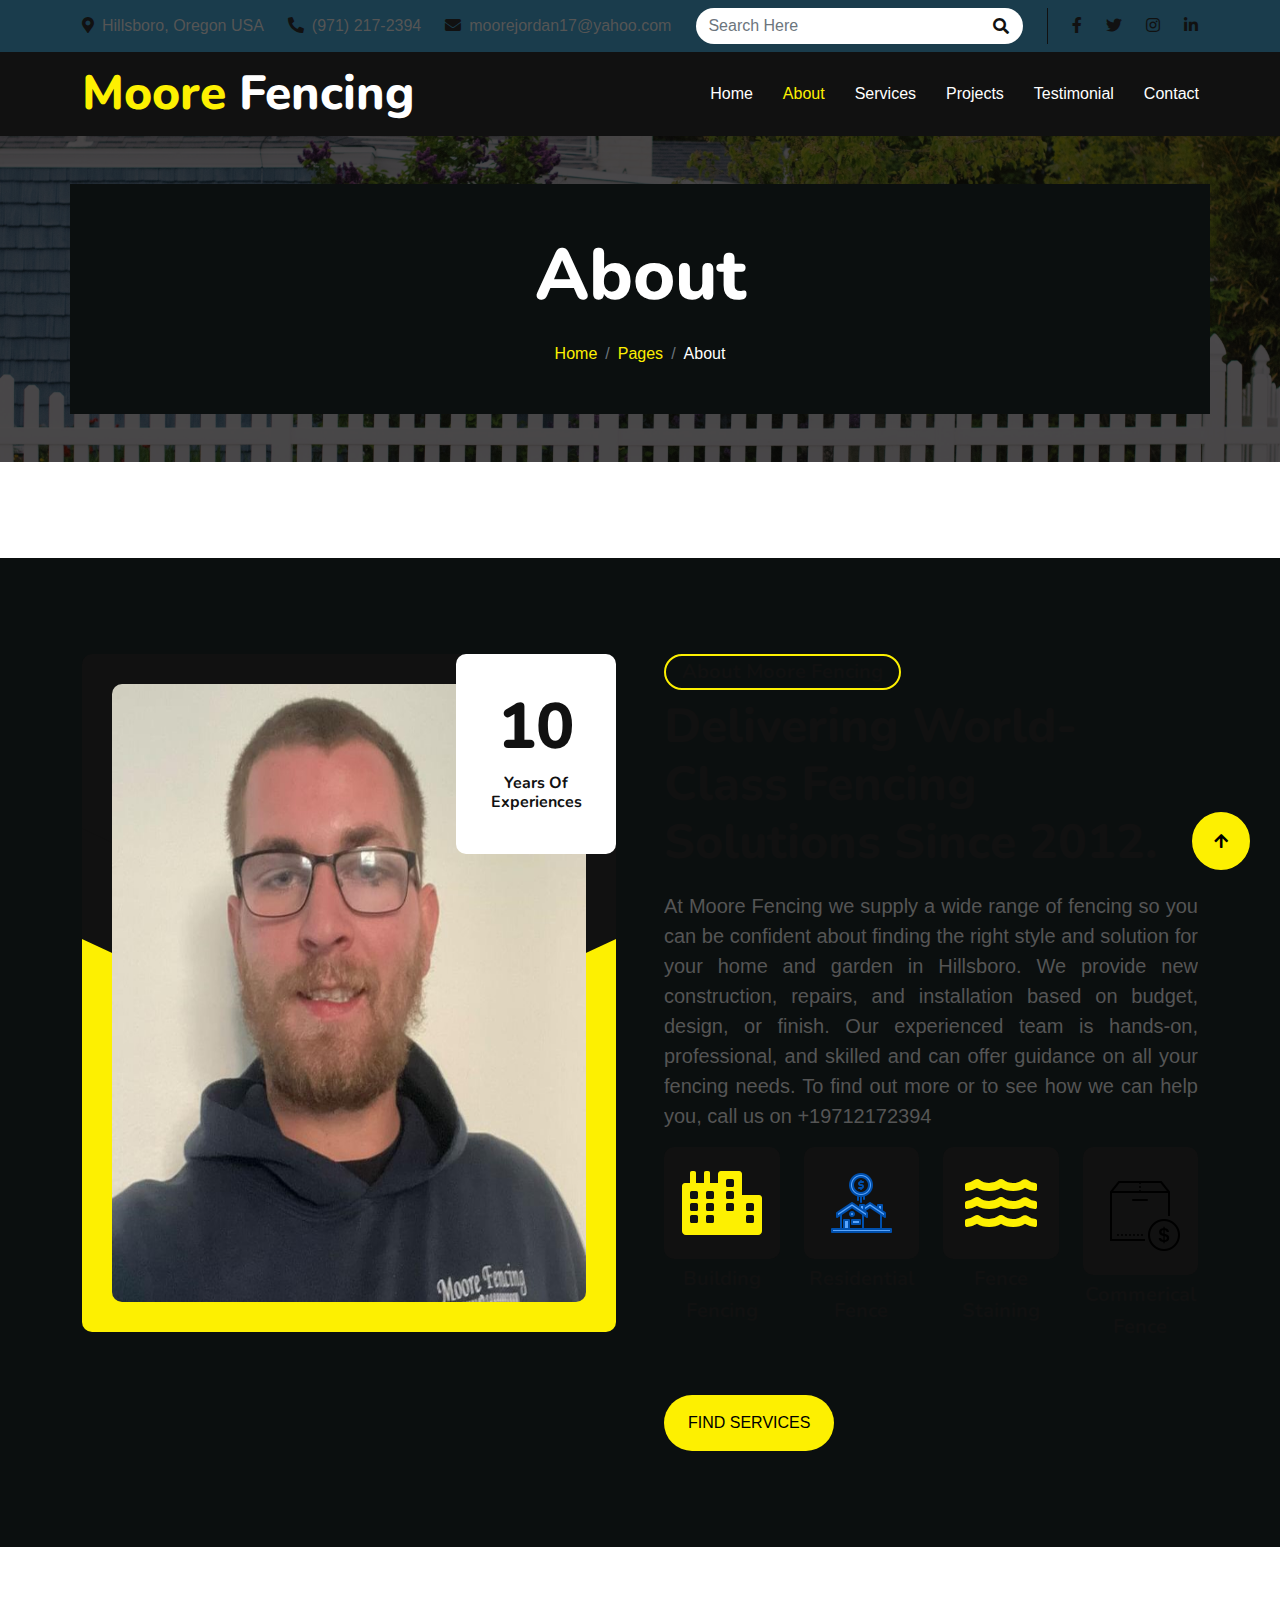
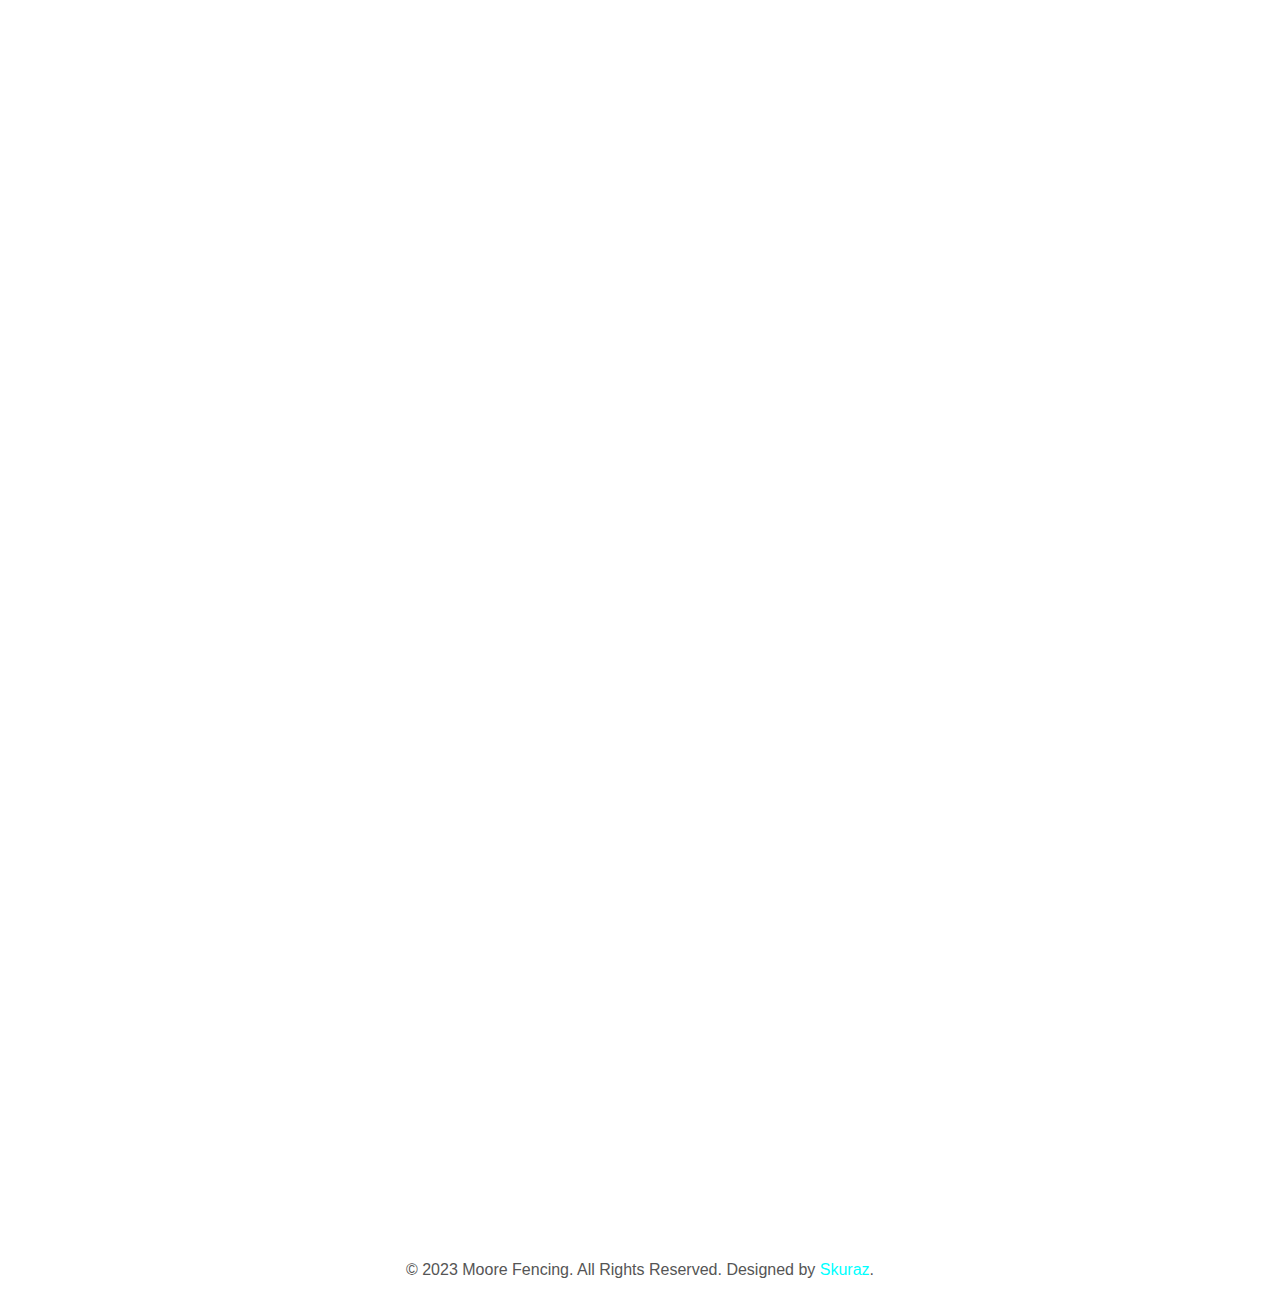
==== about.html @ 4a86ac5e "ok" ====
<!DOCTYPE html>
<html lang="en">

    <head>
        <meta charset="utf-8">
        <title>Moore Fencing</title>
        <meta content="width=device-width, initial-scale=1.0" name="viewport">
        <meta content="" name="keywords">
        <meta content="" name="description">

        <!-- Google Web Fonts -->
        <link rel="preconnect" href="https://fonts.googleapis.com">
        <link rel="preconnect" href="https://fonts.gstatic.com" crossorigin>
        <link href="https://fonts.googleapis.com/css2?family=Nunito:wght@600;700;800&display=swap" rel="stylesheet"> 
        <link href="https://fonts.googleapis.com/css2?family=Open+Sans:wght@400;500&display=swap" rel="stylesheet">

        <!-- Icon Font Stylesheet -->
        <link href="https://cdnjs.cloudflare.com/ajax/libs/font-awesome/5.10.0/css/all.min.css" rel="stylesheet">
        <link href="https://cdn.jsdelivr.net/npm/bootstrap-icons@1.4.1/font/bootstrap-icons.css" rel="stylesheet">

        <!-- Libraries Stylesheet -->
        <link href="lib/animate/animate.min.css" rel="stylesheet">
        <link href="lib/owlcarousel/assets/owl.carousel.min.css" rel="stylesheet">

        <!-- Customized Bootstrap Stylesheet -->
        <link href="css/bootstrap.min.css" rel="stylesheet">

        <!-- Template Stylesheet -->
        <link href="css/style.css" rel="stylesheet">
        <link rel="stylesheet" href="css/contact.css">
        <link rel="icon" type="image/png" href="img/favicon.ico">
        <!-- <link rel="stylesheet" href="css/contact.css"> -->

    </head>

    <body>
        <!-- Spinner Start -->
        <div id="spinner" class="show w-100 vh-100 bg-white position-fixed translate-middle top-50 start-50 d-flex align-items-center justify-content-center">
            <div class="spinner-grow text-primary" role="status"></div>
        </div>
        <!-- Spinner End -->

        <!-- Topbar Start -->
        <div class="container-fluid topbar-top bg-primary">
            <div class="container">
                <div class="d-flex justify-content-between topbar py-2">
                    <div class="d-flex align-items-center flex-shrink-0 topbar-info">
                        <a href="#" class="me-4 text-secondary"><i class="fas fa-map-marker-alt me-2 text-dark"></i>Hillsboro, Oregon USA</a>
                        <a href="#" class="me-4 text-secondary"><i class="fas fa-phone-alt me-2 text-dark"></i>(971) 217-2394</a>
                        <a href="#" class="text-secondary"><i class="fas fa-envelope me-2 text-dark"></i>moorejordan17@yahoo.com</a>
                    </div>
                    <div class="text-end pe-4 me-4 border-end border-dark search-btn">
                        <div class="search-form">
                            <form method="post" action="index.html">
                                <div class="form-group">
                                    <div class="d-flex">
                                        <input type="search" class="form-control border-0 rounded-pill" name="search-input" value="" placeholder="Search Here" required=""/>
                                        <button type="submit" value="Search Now!" class="btn"><i class="fa fa-search text-dark"></i></button>
                                    </div>
                                </div>
                            </form>
                        </div>
                    </div>
                    <div class="d-flex align-items-center justify-content-center topbar-icon">
                        <a href="#" class="me-4"><i class="fab fa-facebook-f text-dark"></i></a>
                        <a href="#" class="me-4"><i class="fab fa-twitter text-dark"></i></a>
                        <a href="#" class="me-4"><i class="fab fa-instagram text-dark"></i></a>
                        <a href="#" class=""><i class="fab fa-linkedin-in text-dark"></i></a>
                    </div>
                </div>
            </div>
        </div>
        <!-- Topbar End -->


        <!-- Navbar Start -->
        <div class="container-fluid bg-dark">
            <div class="container">
                <nav class="navbar navbar-dark navbar-expand-lg py-lg-0">
                    <a href="index.html" class="navbar-brand">
                        <h1 class="text-primary mb-0 display-5">Moore<span class="text-white"> Fencing</span></h1>
                    </a>
                    <button class="navbar-toggler bg-primary" type="button" data-bs-toggle="collapse" data-bs-target="#navbarCollapse">
                        <span class="fa fa-bars text-dark"></span>
                    </button>
                    <div class="collapse navbar-collapse me-n3" id="navbarCollapse">
                        <div class="navbar-nav ms-auto">
                            <a href="index.html" class="nav-item nav-link ">Home</a>
                            <a href="about.html" class="nav-item nav-link active">About</a>
                            <a href="service.html" class="nav-item nav-link">Services</a>
                            <a href="project.html" class="nav-item nav-link">Projects</a>
                            <a href="testimonial.html" class="nav-item nav-link">Testimonial</a>

                            <!-- <div class="nav-item dropdown">
                                <a href="#" class="nav-link dropdown-toggle" data-bs-toggle="dropdown">Pages</a>
                                <div class="dropdown-menu m-0 bg-primary">
                                    <a href="price.html" class="dropdown-item">Pricing Plan</a>
                                    <a href="blog.html" class="dropdown-item">Blog Post</a>
                                    <a href="team.html" class="dropdown-item">Team Members</a>
                                    <a href="testimonial.html" class="dropdown-item">Testimonial</a>
                                    <a href="404.html" class="dropdown-item">404 Page</a>
                                </div>
                            </div> -->
                            <a href="contact.html" class="nav-item nav-link">Contact</a>
                        </div>
                    </div>
                </nav>
            </div>
        </div>
        <!-- Navbar End -->

        
        <!-- Page Header Start -->
        <div class="container-fluid page-header py-5">
            <div class="container text-center py-5">
                <h1 class="display-2 text-white mb-4 animated slideInDown">About</h1>
                <nav aria-label="breadcrumb">
                    <ol class="breadcrumb justify-content-center mb-0 animated slideInDown">
                        <li class="breadcrumb-item"><a href="#">Home</a></li>
                        <li class="breadcrumb-item"><a href="#">Pages</a></li>
                        <li class="breadcrumb-item text-white" aria-current="page">About</li>
                    </ol>
                </nav>
            </div>
        </div>
        <!-- Page Header End -->


        <!-- About Start -->
        <div class="container-fluid py-5">
            <div class="container py-5">
                <div class="row g-5">
                    <div class="col-lg-6 col-md-12 wow fadeInUp" data-wow-delay=".3s">
                        <div class="about-img">
                            <div class="rotate-left bg-dark"></div>
                            <div class="rotate-right bg-dark"></div>
                            <img src="img/about1.jpg" class="img-fluid h-100" alt="img">
                            <div class="bg-white experiences">
                                <h1 class="display-3">10</h1>
                                <h6 class="fw-bold">Years Of Experiences</h6>
                            </div>
                        </div>
                    </div>
                    <div class="col-lg-6 col-md-12 wow fadeInUp" data-wow-delay=".6s">
                        <div class="about-item overflow-hidden">
                            <h5 class="mb-2 px-3 py-1 text-dark rounded-pill d-inline-block border border-2 border-primary">About Moore Fencing</h5>
                            <h1 class="display-5 mb-2">Delivering World-Class Fencing Solutions Since 2012.</h1>
                            <p class="fs-5" style="text-align: justify;">At Moore Fencing we supply a wide range of fencing so you can be confident about finding the right style and solution for your home and garden in Hillsboro. We provide new construction, repairs, and installation based on budget, design, or finish. Our experienced team is hands-on, professional, and skilled and can offer guidance on all your fencing needs. To find out more or to see how we can help you, call us on +19712172394
                            </p>
                            <div class="row">
                                <div class="col-3">
                                    <div class="text-center">
                                        <div class="p-4 bg-dark rounded d-flex" style="align-items: center; justify-content: center;">
                                            <i class="fas fa-city fa-4x text-primary"></i>
                                        </div>
                                        <div class="my-2">
                                            <h5>Building</h5>
                                            <h5>Fencing</h5>
                                        </div>
                                    </div>
                                </div>
                                <div class="col-3">
                                    <div class="text-center">
                                        <div class="p-4 bg-dark rounded d-flex" style="align-items: center; justify-content: center;">
                                            <i class=" text-primary"><img src="img/residental.png" alt=""></i>
                                        </div>
                                        <div class="my-2">
                                            <!-- <h5>Commerical </h5>
                                            <h5>Fence</h5> -->
                                            <h5>Residential </h5>
                                            <h5>Fence</h5>
                                        </div>
                                    </div>
                                </div>
                                <div class="col-3">
                                    <div class="text-center">
                                        <div class="p-4 bg-dark rounded d-flex" style="align-items: center; justify-content: center;">
                                            <i class="fas fa-water fa-4x text-primary"></i>
                                        </div>
                                        <div class="my-2">
                                            <h5>Fence</h5>
                                            <h5> Staining</h5>
                                        </div>
                                    </div>
                                </div>
                                <div class="col-3">
                                    <div class="text-center">
                                        <div class="p-4 bg-dark rounded d-flex" style="align-items: center; justify-content: center;">
                                            <i class=" text-primary"><img src="img/commerical.png" alt=""></i>
                                        </div>
                                        <div class="my-2">
                                            <!-- <h5>Residential </h5>
                                            <h5>Fence</h5> -->
                                            <h5>Commerical </h5>
                                            <h5>Fence</h5>
                                        </div>
                                    </div>
                                </div>
                            </div>
                            <button type="button" class="btn btn-primary border-0 rounded-pill px-4 py-3 mt-5">Find Services</button>
                        </div>
                    </div>
                </div>
            </div>
        </div>
        <!-- About End -->


        <!-- Call To Action Start -->
        <div class="container-fluid py-5 call-to-action wow fadeInUp" data-wow-delay=".3s" style="margin: 6rem 0;">
            <div class="container">
                <div class="row g-4">
                    <div class="col-lg-6">
                        <img src="img/about1.jpg" class="img-fluid w-100 rounded-circle p-5" alt="">
                    </div>
                    <div class="col-lg-6 my-auto">
                        <div class="text-start mt-4">
                            <h1 class="pb-4 text-white">Get in Touch for Exclusive Updates and Offers!</h1>
                        </div>
                        <form method="post" action="index.html">
                            <div class="form-group">
                                <div class="d-flex call-btn">
                                    <!-- <textarea class="form-control py-3 px-4 w-100 border-0 rounded-0 rounded-end rounded-pill" name="message-input" placeholder="Type Your Message" required="required"></textarea> -->

                                    <a href="Contact.html" class="btn btn-primary border-0 rounded-pill rounded rounded-start px-5">Contact US</a>
                                </div>
                            </div>
                        </form>  
                    </div>
                </div> 
            </div>
        </div>
        <!-- Call To Action End -->



        <!-- Team End -->


        <!-- Footer Start -->
        <div class="container-fluid footer py-5 wow fadeIn" data-wow-delay=".3s">
            <div class="container py-5">
                <div class="row g-4 footer-inner">
                    <div class="col-lg-3 col-md-6">
                        <div class="footer-item">
                            <h4 class="text-white fw-bold mb-4">About Moore Fencing.</h4>
                            <p>Choose Moore Fencing for a decade of expertise, unwavering quality, and a local touch in Hillsboro, Oregon. Your fencing project is in capable hands. Contact us today to transform your space with the perfect fence solution.</p>
                            <!-- <p class="mb-0"><a class="" href="#">Moore Fencing </a> &copy; 2023 All Right Reserved.</p> -->
                        </div>
                    </div>
                    <div class="col-lg-3 col-md-6">
                        <div class="footer-item">
                            <h4 class="text-white fw-bold mb-4">Usefull Link</h4>
                            <div class="d-flex flex-column align-items-start">
                                <a class="btn btn-link ps-0" href=""><i class="fa fa-check me-2"></i>About Us</a>
                                <a class="btn btn-link ps-0" href=""><i class="fa fa-check me-2"></i>Contact Us</a>
                                <a class="btn btn-link ps-0" href=""><i class="fa fa-check me-2"></i>Our Services</a>
                                <a class="btn btn-link ps-0" href=""><i class="fa fa-check me-2"></i>Terms & Condition</a>
                            </div>
                        </div>
                    </div>
                    <div class="col-lg-3 col-md-6">
                        <div class="footer-item">
                            <h4 class="text-white fw-bold mb-4">Services</h4>
                            <div class="d-flex flex-column align-items-start">
                                <a class="btn btn-link ps-0" href=""><i class="fa fa-check me-2"></i>Bamboo Fences</a>
                                <a class="btn btn-link ps-0" href=""><i class="fa fa-check me-2"></i>Concrete Fences</a>
                                <a class="btn btn-link ps-0" href=""><i class="fa fa-check me-2"></i>Farm Fences</a>
                                <a class="btn btn-link ps-0" href=""><i class="fa fa-check me-2"></i>Gabion Fences</a>
                            </div>
                            
                        </div>
                    </div>
                    <div class="col-lg-3 col-md-6">
                        <div class="footer-item">
                            <h4 class="text-white fw-bold mb-4">Contact Us</h4>
                            <a href="" class="btn btn-link w-100 text-start ps-0 pb-3 border-bottom rounded-0"><i class="fa fa-map-marker-alt me-3"></i>Hillsboro, Oregon, USA</a>
                            <a href="" class="btn btn-link w-100 text-start ps-0 py-3 border-bottom rounded-0"><i class="fa fa-phone-alt me-3"></i>(971) 217-2394</a>
                            <a href="" class="btn btn-link w-100 text-start ps-0 py-3 border-bottom rounded-0"><i class="fa fa-envelope me-3"></i>moorejordan17@yahoo.com</a>
                        </div>
                    </div>
                </div>
            </div>
        </div>
        <!-- Footer End -->


        <footer>
            <p>&copy; 2023 Moore Fencing. All Rights Reserved. Designed by <a href="https://www.skuraz.com.np" target="_blank" style="color: aqua;">Skuraz</a>.</p>
        </footer>
        
        <!-- Copyright Start -->
        <!-- <div class="container-fluid copyright bg-dark py-4">
            <div class="container">
                <div class="row">


                    <div class="fotter" style="height: 8px; align-items: center; justify-content: center; text-align: center;">
                        Moore Fencing </a> &copy; 2023 All Right Reserved. 
                        <div style="float: right;">
                            Designed by <a href="skuraz.com.np" style="color: aqua;">S.KuRaZ</a>
                        </div>
                    </div> -->

                    <!-- <div class="col-md-4 text-center text-md-start mb-3 mb-md-0">
                        <a href="#" class="text-primary mb-0 display-6">Pest<span class="text-white">Kit</span><i class="fa fa-spider text-primary ms-2"></i></a>
                    </div>
                    <div class="col-md-4 copyright-btn text-center text-md-start mb-3 mb-md-0 flex-shrink-0">
                        <a class="btn btn-primary rounded-circle me-3 copyright-icon" href=""><i class="fab fa-twitter"></i></a>
                        <a class="btn btn-primary rounded-circle me-3 copyright-icon" href=""><i class="fab fa-facebook-f"></i></a>
                        <a class="btn btn-primary rounded-circle me-3 copyright-icon" href=""><i class="fab fa-youtube"></i></a>
                        <a class="btn btn-primary rounded-circle me-3 copyright-icon" href=""><i class="fab fa-linkedin-in"></i></a>
                    </div> -->
                    <!-- <div class="col-md-4 my-auto text-center text-md-end text-white"> -->
                        <!--/*** This template is free as long as you keep the below author’s credit link/attribution link/backlink. ***/-->
                        <!--/*** If you'd like to use the template without the below author’s credit link/attribution link/backlink, ***/-->
                        <!--/*** you can purchase the Credit Removal License from "https://htmlcodex.com/credit-removal". ***/-->
                        <!-- Designed By <a class="border-bottom" href="https://htmlcodex.com">HTML Codex</a> -->
                    <!-- </div>
                </div>
            </div>
        </div> -->
        <!-- Copyright End -->
        

        <!-- Back to Top -->
        <a href="#" class="btn btn-primary rounded-circle border-3 back-to-top"><i class="fa fa-arrow-up"></i></a>

        
        <!-- JavaScript Libraries -->
        <script src="https://ajax.googleapis.com/ajax/libs/jquery/3.6.4/jquery.min.js"></script>
        <script src="https://code.jquery.com/jquery-3.4.1.min.js"></script>
        <script src="https://cdn.jsdelivr.net/npm/bootstrap@5.0.0/dist/js/bootstrap.bundle.min.js"></script>
        <script src="lib/wow/wow.min.js"></script>
        <script src="lib/easing/easing.min.js"></script>
        <script src="lib/waypoints/waypoints.min.js"></script>
        <script src="lib/owlcarousel/owl.carousel.min.js"></script>

        <!-- Template Javascript -->
        <script src="js/main.js"></script>
    </body>

</html>
---- css/style.css ----
/*** Spinner Start ***/
#spinner {
    opacity: 0;
    visibility: hidden;
    transition: opacity .8s ease-out, visibility 0s linear .5s;
    z-index: 99999;
 }

 #spinner.show {
     transition: opacity .8s ease-out, visibility 0s linear .0s;
     visibility: visible;
     opacity: 1;
 }

/*** Spinner End ***/

.back-to-top {
    position: fixed;
    right: 30px;
    bottom: 30px;
    display: flex;
    width: 58px;
    height: 58px;
    align-items: center;
    justify-content: center;
    z-index: 99;
}

.btn {
    text-transform: uppercase;
    font-weight: 500;
    transition: .5s;
}

.btn.btn-primary {
    box-shadow: inset 0 0 0 0 var(--bs-dark);
}

.btn.btn-primary:hover {
    box-shadow: inset 200px 0 0 0 var(--bs-dark) !important;
    color: var(--bs-primary) !important;
}

.btn.btn-dark {
    box-shadow: inset 0 0 0 0 var(--bs-primary);
}

.btn.btn-dark:hover {
    box-shadow: inset 200px 0 0 0 var(--bs-primary);
    color: var(--bs-dark) !important;
}



/*** Topbar Start ***/

.search-btn {
    position: relative;
    width: 100%;
    padding: 0 0 0 25px;
}

.search-btn .form-group {
    width: 100%;
}

.search-btn button {
    position: absolute;
    right: 25px;
}

@media (max-width: 992px) {
    .search-btn {
        display: none;
    }
}

@media (max-width: 768px) {
    .topbar {
        flex-direction: column;
    }
    .search-btn {
        display: none;
    }
    .topbar-info {
        flex-direction: column;
    }
    .topbar-info a {
        padding: 0 0 10px 0;
    }
    .topbar-icon {
        padding: 0 0 10px 0;
    }
}

@media (max-width: 576px) {
    /* .topbar-top {
        display: none;
    } */
}

/*** Topbar End ***/

/*** Navbar Start ***/
.navbar .navbar-nav {
    padding: 15px 0;
}

.navbar .navbar-nav .nav-link {
    padding: 15px;
    color: var(--bs-white);
    font-weight: 500;
    font-size: 16px;
    outline: none;
    transition: .5s;
}

.navbar .navbar-nav .nav-link:hover,
.navbar .navbar-nav .nav-link.active  {
    color: var(--bs-primary);
    transition: .5s;
}

.navbar .dropdown-toggle::after {
    border: none;
    content: "\f107";
    font-family: "Font Awesome 5 Free";
    font-weight: 800;
    vertical-align: middle;
    margin-left: 8px;
}

@media (min-width: 992px) {
    .navbar .nav-item .dropdown-menu {
        display: block;
        visibility: hidden;
        top: 100%;
        transform: rotateX(-75deg);
        transform-origin: 0% 0%;
        transition: .5s;
        opacity: 0;
    }
}

.dropdown .dropdown-menu a:hover,
.dropdown .dropdown-menu a.active {
    background: var(--bs-dark);
    color: var(--bs-primary);
}

.navbar .nav-item:hover .dropdown-menu {
    transform: rotateX(0deg);
    visibility: visible;
    transition: .5s;
    opacity: 1;
}

.navbar-toggler {
    background: var(--bs-secondary);
    color: var(--bs-light) !important;
    padding: 5px 12px;
    border: 2px solid var(--bs-primary) !important;
}

/*** Navbar End ***/



/*** Carousel Start ***/

.carousel-item {
    position: relative;
}

.carousel-item::after {
    content: "";
    position: absolute;
    width: 100%;
    height: 100%;
    top: 0;
    right: 0;
    background: rgba(0, 0, 0, .7);
}

.carousel-caption {
    height: 100%;
    display: flex;
    align-items: center;
    text-align: start;
    z-index: 1;
}

.carousel-control-prev {
    width: 80px;
    height: 60px;
    position: absolute;
    top: 50%;
    left: 0;
    background: var(--bs-primary);
    border-radius: 0 30px 30px 0;
    transition: .5s;
    opacity: 1;
}


.carousel-control-next {
    width: 80px;
    height: 60px;
    position: absolute;
    top: 50%;
    right: 0;
    background: var(--bs-primary);
    border-radius: 30px 0 0 30px;
    transition: .5s;
    opacity: 1;
}

#carouselId .carousel-indicators li,
#carouselId .carousel-indicators li {
    width: 24px;
    height: 24px;
    background: var(--bs-dark);
    border: 2px solid var(--bs-primary);
    border-radius: 24px;
    margin: 0 10px 30px 10px;
}

#carouselId .carousel-indicators li.active {
    background: var(--bs-primary) !important;
}

@media (max-width: 768px) {
    .carousel-item {
        width: 100%;
        height: 400px;
    }

    .carousel-item img {
        height: 400px;
    }

    .carousel-control-prev,
    .carousel-control-next {
        display: none;
    }
    
}

.page-header {
    background: linear-gradient(rgba(0, 0, 0, .7), rgba(0, 0, 0, .7)), url(../img/carousel-2.jpg) center center no-repeat;
    background-size: cover;
    margin-bottom: 6rem;
}

/*** Carousel End ***/


/*** About Start ***/

.about-img {
    width: 100%;
    height: 85%;
    position: relative;
    padding: 30px 30px 30px 30px ;
    overflow: hidden;
}

.about-img::before {
    content: "";
    width: 100%;
    height: 40%;
    background: var(--bs-dark);
    position: absolute;
    top: 0px;
    left: 0px;
    z-index: 1;
    border-radius: 10px 10px 10px 10px;
}


.about-img::after {
    content: "";
    width: 100%;
    height: 60%;
    background: var(--bs-primary);
    position: absolute;
    bottom: 0px;
    left: 0px;
    z-index: 1;
    border-radius: 10px 10px 10px 10px;
}

.rotate-left {
    width: 150px;
    height: 100px;
    position: absolute;
    top: 28%;
    left: -10%;
    rotate: 25deg;
    z-index: 2;
}

.rotate-right {
    width: 150px;
    height: 100px;
    position: absolute;
    top: 28%;
    right: -10%;
    rotate: -25deg;
    z-index: 2;
}

.about-img img {
    position: relative;
    z-index: 2;
    border-radius: 10px;
}

.experiences {
    width: 160px;
    height: 200px;
    position: absolute;
    top: -0;
    right: 0;
    padding: 35px 35px;
    text-align: center;
    border-radius: 10px;
    z-index: 3;
    animation: mymove 5s infinite;
    animation-timing-function: ease-in-out;
}

@keyframes mymove {
    from {top: -202px;}
    to {top: 102%;}
}

/*** About End ***/


/*** Services Start ***/
.services-inner-icon {
    width: 130px;
    height: 130px;
    background: var(--bs-dark);
    display: flex;
    align-items: center;
    justify-content: center;
    transition: .5s;
    position: relative;
    
}

.services-inner-icon::after {
    content: "";
    position: absolute;
    width: 0;
    height: 0;
    border-radius: 62px;
    top: 50%;
    left: 50%;
    transition: .5s;
}

.services-item:hover .services-inner-icon::after {
    width: 100%;
    height: 100%;
    margin-top: -50%;
    margin-left: -50%;
    background: var(--bs-primary);
    color: var(--bs-dark);
    
} 

.services-item i {
    text-align: center;
    transition: .5s;
}

.services-item:hover i {
    color: var(--bs-dark) !important;
    z-index: 1;
    rotate: 360deg;
}

.services-btn {
    display: flex;
    align-items: center;
    justify-content: center;
}

/*** Services Start ***/

/*** Project Start ***/
.project-item {
    width: 100%;
    height: 100%;
    position: relative;
    padding: 30px 30px 30px 30px ;
    overflow: hidden;
}

.project-item::before {
    content: "";
    width: 100%;
    height: 40%;
    background: var(--bs-dark);
    position: absolute;
    top: 0px;
    left: 0px;
    z-index: 1;
    border-radius: 10px 10px 10px 10px;
}


.project-item::after {
    content: "";
    width: 100%;
    height: 60%;
    background: var(--bs-primary);
    position: absolute;
    bottom: 0px;
    left: 0px;
    z-index: 1;
    border-radius: 10px 10px 10px 10px;
}

.project-left {
    width: 180px;
    height: 70px;
    position: absolute;
    top: 22%;
    left: -18%;
    rotate: 30deg;
    z-index: 2;
}

.project-right {
    width: 180px;
    height: 70px;
    position: absolute;
    top: 22%;
    right: -18%;
    rotate: -30deg;
    z-index: 2;
}

.project-item img {
    position: relative;
    width: 100%;
    height: 100%;
    z-index: 2;
    border-radius: 10px;
    display: flex;
    align-items: center;
    justify-content: center;
}

.project-item a {
    position: absolute;
    padding: 25px;
    top: 50%;
    left: 50%;
    transform: translate(-50%, -50%) scale(0) rotate(-360deg);
    border-radius: 10px;
    z-index: 3;
    display: flex;
    align-items: center;
    justify-content: center;
    transition: .5s;
    opacity: 0;
}

.project-item:hover a {
    top: 50%;
    left: 50%;
    transform: translate(-50%, -50%) scale(1) rotate(0deg);
    background: var(--bs-primary);
    color: var(--bs-dark) !important;
    opacity: 1;

}


/*** prohect Start ***/


/*** Blog Start ***/

.blog-carousel {
    width: 100%;
    height: 100%;
    position: relative;
}


.blog-carousel .owl-nav .owl-prev {
    position: absolute;
    width: 80px;
    height: 50px;
    background: var(--bs-primary);
    top: -51px;
    left: 0;
    border: 0;
    border-radius: 10px 30px 30px 10px;
}

.blog-carousel .owl-nav .owl-prev {
    box-shadow: inset 0 0 0 0 var(--bs-dark);
    transition: .5s;
}

.blog-carousel .owl-nav .owl-prev:hover {
    box-shadow: inset 200px 0 0 0 var(--bs-dark);
    color: var(--bs-primary) !important;
}

.blog-carousel .owl-prev,
.blog-carousel .owl-next {
    color: var(--bs-dark);
    display: flex;
    align-items: center;
    justify-content: center;
}

.blog-carousel .owl-nav .owl-next {
    position: absolute;
    width: 80px;
    height: 50px;
    background: var(--bs-primary);
    top: -51px;
    right: 0;
    border-radius: 30px 10px 10px 30px;
}

.blog-carousel .owl-nav .owl-next {
    box-shadow: inset 0 0 0 0 #000000;
    transition: .5s;
}

.blog-carousel .owl-nav .owl-next:hover {
    box-shadow: inset 200px 0 0 0 #000000;
    color: var(--bs-primary) !important;
}

/*** Blog End ***/


/*** Pricing Start ***/
.pricing-item {
    transition: .5s;
    
}

.pricing-item:hover {
    box-shadow: 0 0 30px rgba(0, 0, 0, .5);
    margin: -20px 0 20px 0;
}

.pricing-label {
    border-bottom: 20px solid var(--bs-light);
    border-radius: 0 0 300px 300px;
    transition: .5s;
}

.pricing-item:hover .pricing-label {
    border-color: rgba(0, 0, 0, .5);
}

.pricing-item:hover .pricing-label.pricing-featured {
    border-color: rgba(255, 255, 255, .5);
}


/*** Pricing End ***/


/*** Call To Action start ***/

.call-to-action {
    background: linear-gradient(rgba(0, 0, 0, .7), rgba(0, 0, 0, .7)), url(../img/carousel-1.jpg) center center no-repeat;
    background-size: cover;
}

/*** Call To Action End ***/


/*** Team Start ***/
.team-item {
    position: relative;
    width: 100%;
    height: 100%;
    overflow: hidden;
}

.team-item .team-icon {
    position: absolute;
    top: 15px;
    right: -80px;
    rotate: -30deg;
    transition: .5s;
    visibility: hidden;
}

.team-item:hover .team-icon {
    visibility: visible;
    margin-right: 95px;
    rotate: 0deg;
}

.team-item .team-icon .btn {
    padding: 0;
    width: 40px;
    height: 40px;
    display: flex;
    align-items: center;
    justify-content: center;
    border-radius: 35px;
}

.team-item .team-content {
    box-shadow: inset 0 0 0 0 var(--bs-dark);
    transition: 1s;
    
}

.team-item:hover .team-content {
    box-shadow: inset 550px 0 0 0 var(--bs-dark);
    color: var(--bs-primary) !important;
}
/*** Team End ***/

/*** testimonial Start ***/
.testimonial-content {
    position: relative;
    width: 100%;
    height: 100%;
    background: var(--bs-light);
    z-index: 1;
}

.testimonial-content::before {
    content: "";
    width: 50px;
    height: 50px;
    position: absolute;
    left: 50px;
    bottom: -15px;
    rotate: 45deg;
    z-index: -5;
    background: var(--bs-light);
}

.testimonial-carousel {
    position: relative;
    padding-left: 60px;
    padding-right: 60px;
}

.testimonial-carousel .owl-nav .owl-prev,
.testimonial-carousel .owl-nav .owl-next {
    display: flex;
    align-items: center;
    justify-content: center;
    position: absolute;
    width: 60px;
    height: 40px;
    background: var(--bs-primary);
    color: var(--bs-dark);
    font-size: 22px;
    top: 14%;
    left: 0px;
    border-radius: 30px 0 0 30px;
    box-shadow: inset 0 0 0 0 var(--bs-dark);
    transition: .5s;
}

.testimonial-carousel .owl-nav .owl-prev:hover {
    box-shadow: inset 200px 0 0 0 var(--bs-dark);
    color: var(--bs-primary) !important;
}

.testimonial-carousel .owl-nav .owl-next {
    left: auto;
    right: 0px;
    border-radius: 0 30px 30px 0;
}

.testimonial-carousel .owl-nav .owl-next:hover {
    box-shadow: inset 200px 0 0 0 var(--bs-dark);
    color: var(--bs-primary) !important;
}

.testimonial-carousel .owl-dots {
    margin-top: 30px;
    display: flex;
    align-items: center;
    justify-content: center;
}

.testimonial-carousel .owl-dot {
    position: relative;
    display: inline-block;
    margin: 0 5px;
    width: 15px;
    height: 15px;
    background: var(--bs-secondary);
    border-radius: 15px;
    transition: .5s;
}

.testimonial-carousel .owl-dot.active {
    width: 30px;
    background: var(--bs-primary);
}

/*** testimonial End ***/


/*** Contact Start ***/
.contact-link a i,
.contact-link a h5,
.contact-link a.h5 {
    transition: .5s;
}

.contact-link a i:hover,
.contact-link a h5:hover,
.contact-link a.h5:hover {
    color: var(--bs-primary) !important;
}

/*** Contact End ***/


/*** Footer Start ***/
.footer {
    background: linear-gradient(rgba(0, 0, 0, .7), rgba(0, 0, 0, .7)), url(../img/carousel-2.jpg) center center no-repeat;
    background-size: cover;
    color: rgba(255, 255, 255, .7);
    margin-top: 6rem;
}

.footer-item,
.footer-item a {
    color: rgba(255, 255, 255, .7);
    text-transform: capitalize;
}

/*** Footer End ***/


/*** Copywright Start ***/

.copyright .copyright-btn {
    display: flex;
    align-items: center;
    justify-content: center;
}

.copyright .copyright-icon {
    width: 44px; 
    height: 44px; 
    display: flex;
    align-items: center; 
    justify-content: center;
}

/*** Copywright End ***/

/*===== Why Choose us =====*/
.why-choose-us {
    padding: 70px 0 100px;
    background: #fff;
    position: relative;
    z-index: 1;
}

.why-choose-us::before {
    content: '';
    position: absolute;
    bottom: 0;
    left: 0;
    width: 100%;
    height: 69px;
    background: url('/img/bars.png')left bottom no-repeat;
    z-index: -1;
}
.title-section h4 {
    font-family: 'Roboto';
    font-style: normal;
    font-weight: 500;
    font-size: 16px;
    color: #FFFFFF;
    background: #fdf001;
    display: inline-block;
    padding: 10px 30px;
    border-top-right-radius: 50px;
    border-bottom-right-radius: 50px;
    margin-bottom: 15px;
}
.title-section h2 {
    font-family: 'viga';
    font-style: normal;
    font-weight: 400;
    font-size: 45px;
    line-height: 65px;
    color: #1B1B1B;
    margin-bottom: 30px;
}
.why-choose-us::before {
    content: '';
    position: absolute;
}


.why-choose-us .title-section {
    text-align: center;
}

.why-choose-us .title-section h2 {
    margin-bottom: 20px;
}

.why-choose-us .title-section p {
    font-family: 'Lato';
    font-style: normal;
    font-weight: 500;
    font-size: 18px;
    line-height: 30px;
    text-align: center;
    color: #000000;
}

.choose-block {
    text-align: center;
    margin-top: 50px;
}

.choose-block ul {
    display: flex;
    justify-content: space-around;
    align-items: center;
}

.choose-block ul li {
    position: relative;
    display: inline-block;
    width: 30%;
}


.choose-block ul li::before {
    content: '';
    position: absolute;
    left: 105%;
    top: 35%;
    transform: translate(-50%, -50%);
    width: 180px;
    height: 24px;
    
    background: url('/img/arrow.png') center center no-repeat;
}


.choose-block ul li:last-child::before {
    display: none;
}

.choose-block ul li p {
    font-family: 'Roboto';
    font-style: normal;
    font-weight: 500;
    font-size: 20px;
    line-height: 30px;
    text-align: center;
    color: #141414;
    margin-top: 20px;
}

.choose-block ul li .choose {
    position: relative;
    left: 50%;
    transform: translate(-50%,0);
    background: #fff;
    display: flex;
    justify-content: center;
    align-items: center;
    width: 130px;
    height: 130px;
    background: #FFFFFF;
    box-shadow: 0px 5px 15px rgba(149, 157, 165, 0.2);
    border-radius: 10px;
}

.choose-block ul li .choose span {
    position: absolute;
    right: -15%;
    top: -15%;
    display: flex;
    justify-content: center;
    align-items: center;
    color: #fff;
    border: 1px solid transparent;
    background: #fdf001;
    width: 30px;
    height: 30px;
    border-radius: 50%;
    transition: all linear .3s;
}

.choose-block ul li .choose img {
    transition: all linear .3s;
}

.choose-block ul li:hover .choose {
    background: #fdf001;
}

.choose-block ul li:hover .choose img {
    filter: brightness(0) invert(1);
}

.choose-block ul li:hover .choose span {
    background: #333;
    color: #fff;
}

.paintingbrush {
    position: absolute;
    left: 3%;
    bottom: -8%;
}
.container-why {
    padding-right: 15px;
    padding-left: 15px;
    margin-right: auto;
    margin-left: auto;
}
@media (min-width: 768px){
.container-why {
    width: 750px;
    padding-right: 60px;
    padding-left: 60px
}

}
@media (max-width: 768px){
.choose-block ul {
    flex-direction: column;
}
}

@media (min-width: 992px) {
    .container-why {
        width:970px
        
    }
}

@media (min-width: 1200px) {
    .container-why {
        width:1170px
    }
}
@media (max-width: 1199px) {
    .choose-block ul li p {
        font-size: 17px;
    }
}
.choose-block ul li {
    width: 100%;
}

/* .choose-block ul {
    flex-direction: column;
} */

.choose-block ul li::before {
    display: none;
}

.choose-block ul li:nth-child(2) {
    margin: 30px 0;
}





.row-c {
    display: -ms-flexbox;
    display: flex;
    -ms-flex-wrap: wrap;
    flex-wrap: wrap;
    margin-right: -15px;
    margin-left: -15px;
}

@media (max-width: 950px) {
    
  .display-1 {
    font-size: calc(0.625rem + 4.5vw);
    font-weight: 600;
}
h4 {
    font-size: calc(.95rem + 0.3vw);
}

}

footer {
    display: flex;
    align-items: center;
    justify-content: center;
    /* height: 40px; Set a fixed height for the footer, adjust as needed */
}

p {
    text-align: center;
    padding-top: 12px;
}
---- css/contact.css ----
@import url('https://fonts.googleapis.com/css2?family=Poppins:wght@200;300;400;500;600;700&display=swap');

contact{
    min-height: 100vh;
    width: 100%;
    background: #c8e8e9;
    display: flex;
    align-items: center;
    justify-content: center;
    margin: 0;
    padding: 0;
    box-sizing: border-box;
    font-family: "Poppins" , sans-serif;
  }

.container-c{
    width: 85%;
    background: #fff;
    border-radius: 6px;
    padding: 20px 60px 30px 40px;
    box-shadow: 0 5px 10px rgba(0, 0, 0, 0.2);
 
  }
  .container-c .content-c{
    display: flex;
    align-items: center;
    justify-content: space-between;
  }
  .container-c .content-c .left-side{
    width: 25%;
    height: 100%;
    display: flex;
    flex-direction: column;
    align-items: center;
    justify-content: center;
    margin-top: 15px;
    position: relative;
  }
  .content-c .left-side::before{
    content: '';
    position: absolute;
    height: 70%;
    width: 2px;
    right: -15px;
    top: 50%;
    transform: translateY(-50%);
    background: #afafb6;
  }
  .content-c .left-side .details{
    margin: 14px;
    text-align: center;
  }
  .content-c .left-side .details i{
    font-size: 30px;
    color: #3e2093;
    margin-bottom: 10px;
  }
  .content-c .left-side .details .topic{
    font-size: 18px;
    font-weight: 500;
  }
  .content-c .left-side .details .text-one,
  .content-c .left-side .details .text-two{
    font-size: 14px;
    color: #afafb6;
  }
  .container-c .content-c .right-side{
    width: 75%;
    margin-left: 75px;
  }
  .content-c .right-side .topic-text{
    font-size: 23px;
    font-weight: 600;
    color: #3e2093;
  }
  .right-side .input-box{
    height: 50px;
    width: 100%;
    margin: 12px 0;
  }
  .right-side .input-box input,
  .right-side .input-box textarea{
    height: 100%;
    width: 100%;
    border: none;
    outline: none;
    font-size: 16px;
    background: #F0F1F8;
    border-radius: 6px;
    padding: 0 15px;
    resize: none;
  }
  .right-side .message-box{
    min-height: 110px;
  }
  .right-side .input-box textarea{
    padding-top: 6px;
  }
  .right-side .button-c{
    display: inline-block;
    margin-top: 12px;
  }
  .right-side .button-c input[type="button"]{
    color: #fff;
    font-size: 18px;
    outline: none;
    border: none;
    padding: 8px 16px;
    border-radius: 6px;
    background: #3e2093;
    cursor: pointer;
    transition: all 0.3s ease;
  }
  .button-c input[type="button"]:hover{
    background: #5029bc;
  }
  @media (max-width: 950px) {
    .container-c{
      width: 90%;
      padding: 30px 40px 40px 35px ;
    }
    .container-c .content-c .right-side{
     width: 75%;
     margin-left: 55px;
  }
  .display-1 {
    font-size: calc(0.625rem + 4.5vw);
    font-weight: 600;
}
  }
  @media (max-width: 820px) {
    .container-c{
      margin: 40px 0;
      height: 100%;
    }
    .container-c .content-c{
      flex-direction: column-reverse;
    }
   .container-c .content-c .left-side{
     width: 100%;
     flex-direction: row;
     margin-top: 40px;
     justify-content: center;
     flex-wrap: wrap;
   }
   .container-c .content-c .left-side::before{
     display: none;
   }
   .container-c .content-c .right-side{
     width: 100%;
     margin-left: 0;
   }
  }
---- css/contact.css ----
@import url('https://fonts.googleapis.com/css2?family=Poppins:wght@200;300;400;500;600;700&display=swap');

contact{
    min-height: 100vh;
    width: 100%;
    background: #c8e8e9;
    display: flex;
    align-items: center;
    justify-content: center;
    margin: 0;
    padding: 0;
    box-sizing: border-box;
    font-family: "Poppins" , sans-serif;
  }

.container-c{
    width: 85%;
    background: #fff;
    border-radius: 6px;
    padding: 20px 60px 30px 40px;
    box-shadow: 0 5px 10px rgba(0, 0, 0, 0.2);
 
  }
  .container-c .content-c{
    display: flex;
    align-items: center;
    justify-content: space-between;
  }
  .container-c .content-c .left-side{
    width: 25%;
    height: 100%;
    display: flex;
    flex-direction: column;
    align-items: center;
    justify-content: center;
    margin-top: 15px;
    position: relative;
  }
  .content-c .left-side::before{
    content: '';
    position: absolute;
    height: 70%;
    width: 2px;
    right: -15px;
    top: 50%;
    transform: translateY(-50%);
    background: #afafb6;
  }
  .content-c .left-side .details{
    margin: 14px;
    text-align: center;
  }
  .content-c .left-side .details i{
    font-size: 30px;
    color: #3e2093;
    margin-bottom: 10px;
  }
  .content-c .left-side .details .topic{
    font-size: 18px;
    font-weight: 500;
  }
  .content-c .left-side .details .text-one,
  .content-c .left-side .details .text-two{
    font-size: 14px;
    color: #afafb6;
  }
  .container-c .content-c .right-side{
    width: 75%;
    margin-left: 75px;
  }
  .content-c .right-side .topic-text{
    font-size: 23px;
    font-weight: 600;
    color: #3e2093;
  }
  .right-side .input-box{
    height: 50px;
    width: 100%;
    margin: 12px 0;
  }
  .right-side .input-box input,
  .right-side .input-box textarea{
    height: 100%;
    width: 100%;
    border: none;
    outline: none;
    font-size: 16px;
    background: #F0F1F8;
    border-radius: 6px;
    padding: 0 15px;
    resize: none;
  }
  .right-side .message-box{
    min-height: 110px;
  }
  .right-side .input-box textarea{
    padding-top: 6px;
  }
  .right-side .button-c{
    display: inline-block;
    margin-top: 12px;
  }
  .right-side .button-c input[type="button"]{
    color: #fff;
    font-size: 18px;
    outline: none;
    border: none;
    padding: 8px 16px;
    border-radius: 6px;
    background: #3e2093;
    cursor: pointer;
    transition: all 0.3s ease;
  }
  .button-c input[type="button"]:hover{
    background: #5029bc;
  }
  @media (max-width: 950px) {
    .container-c{
      width: 90%;
      padding: 30px 40px 40px 35px ;
    }
    .container-c .content-c .right-side{
     width: 75%;
     margin-left: 55px;
  }
  .display-1 {
    font-size: calc(0.625rem + 4.5vw);
    font-weight: 600;
}
  }
  @media (max-width: 820px) {
    .container-c{
      margin: 40px 0;
      height: 100%;
    }
    .container-c .content-c{
      flex-direction: column-reverse;
    }
   .container-c .content-c .left-side{
     width: 100%;
     flex-direction: row;
     margin-top: 40px;
     justify-content: center;
     flex-wrap: wrap;
   }
   .container-c .content-c .left-side::before{
     display: none;
   }
   .container-c .content-c .right-side{
     width: 100%;
     margin-left: 0;
   }
  }
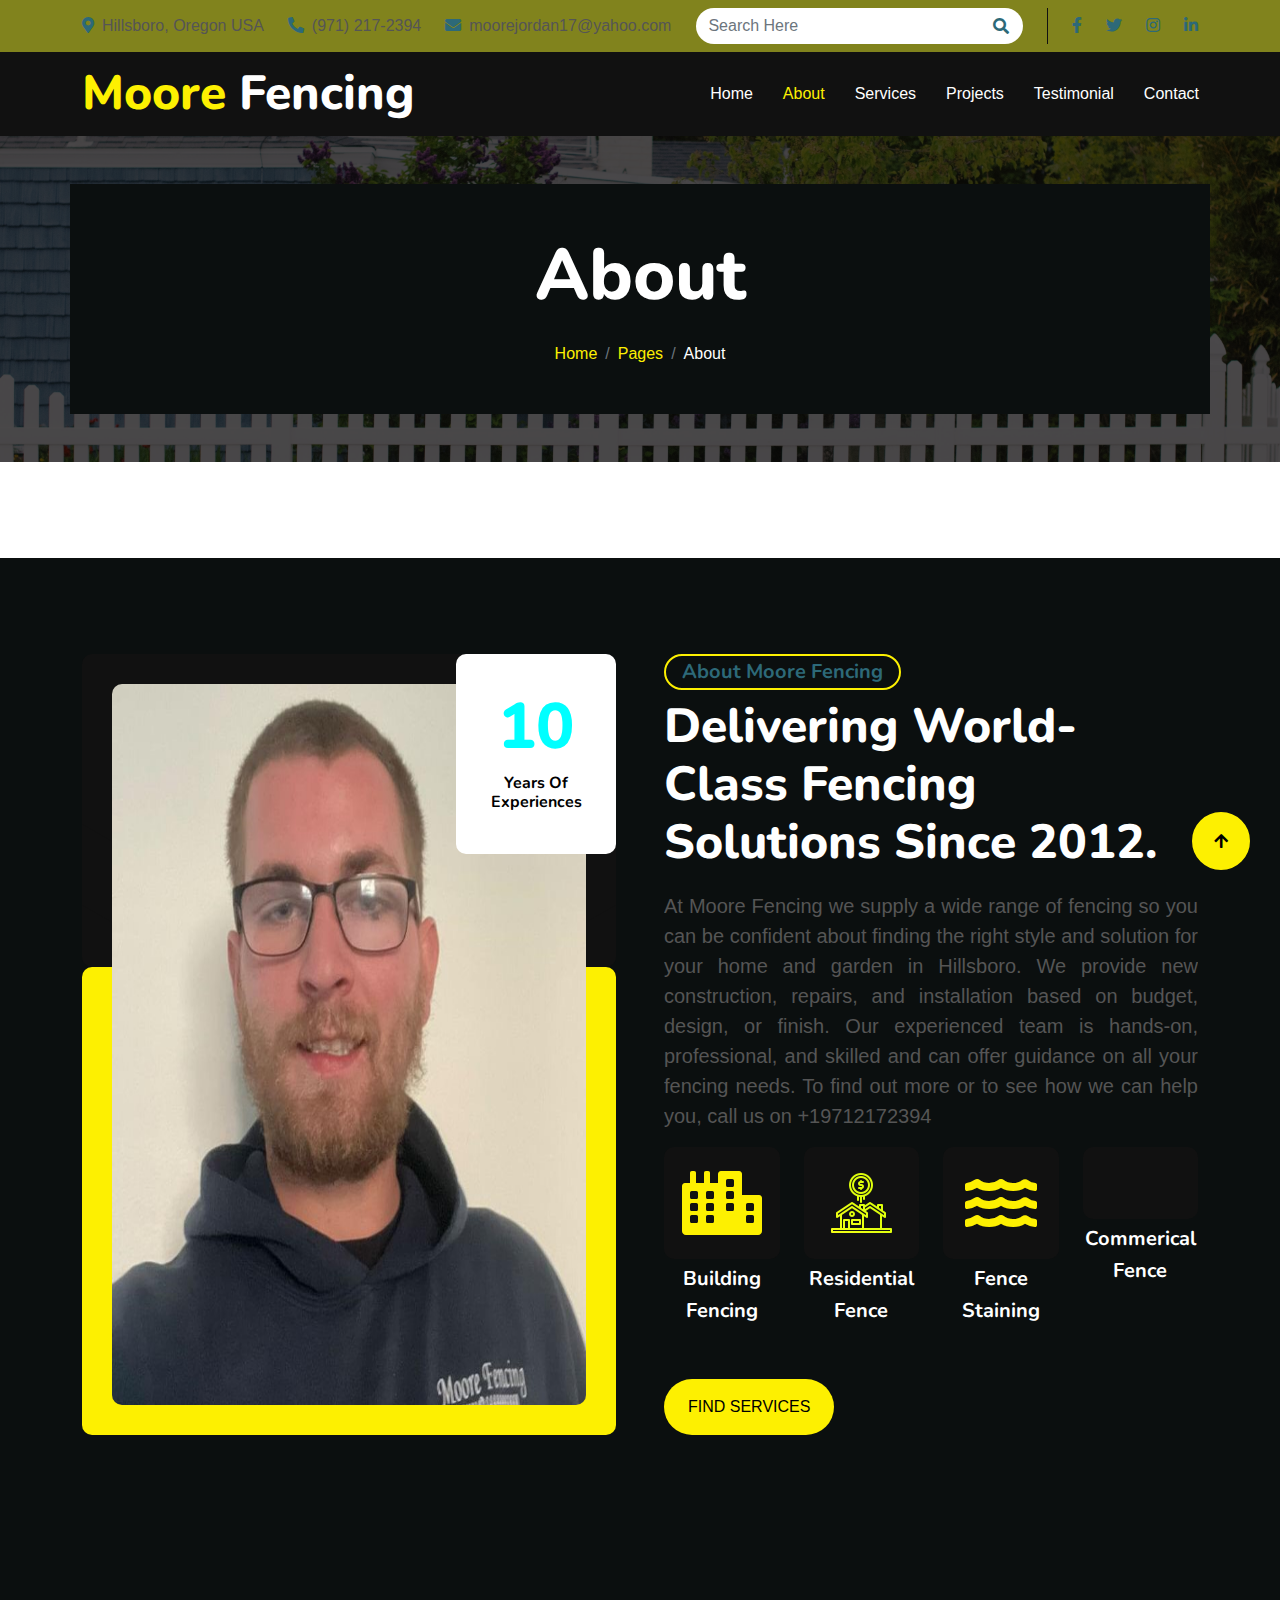
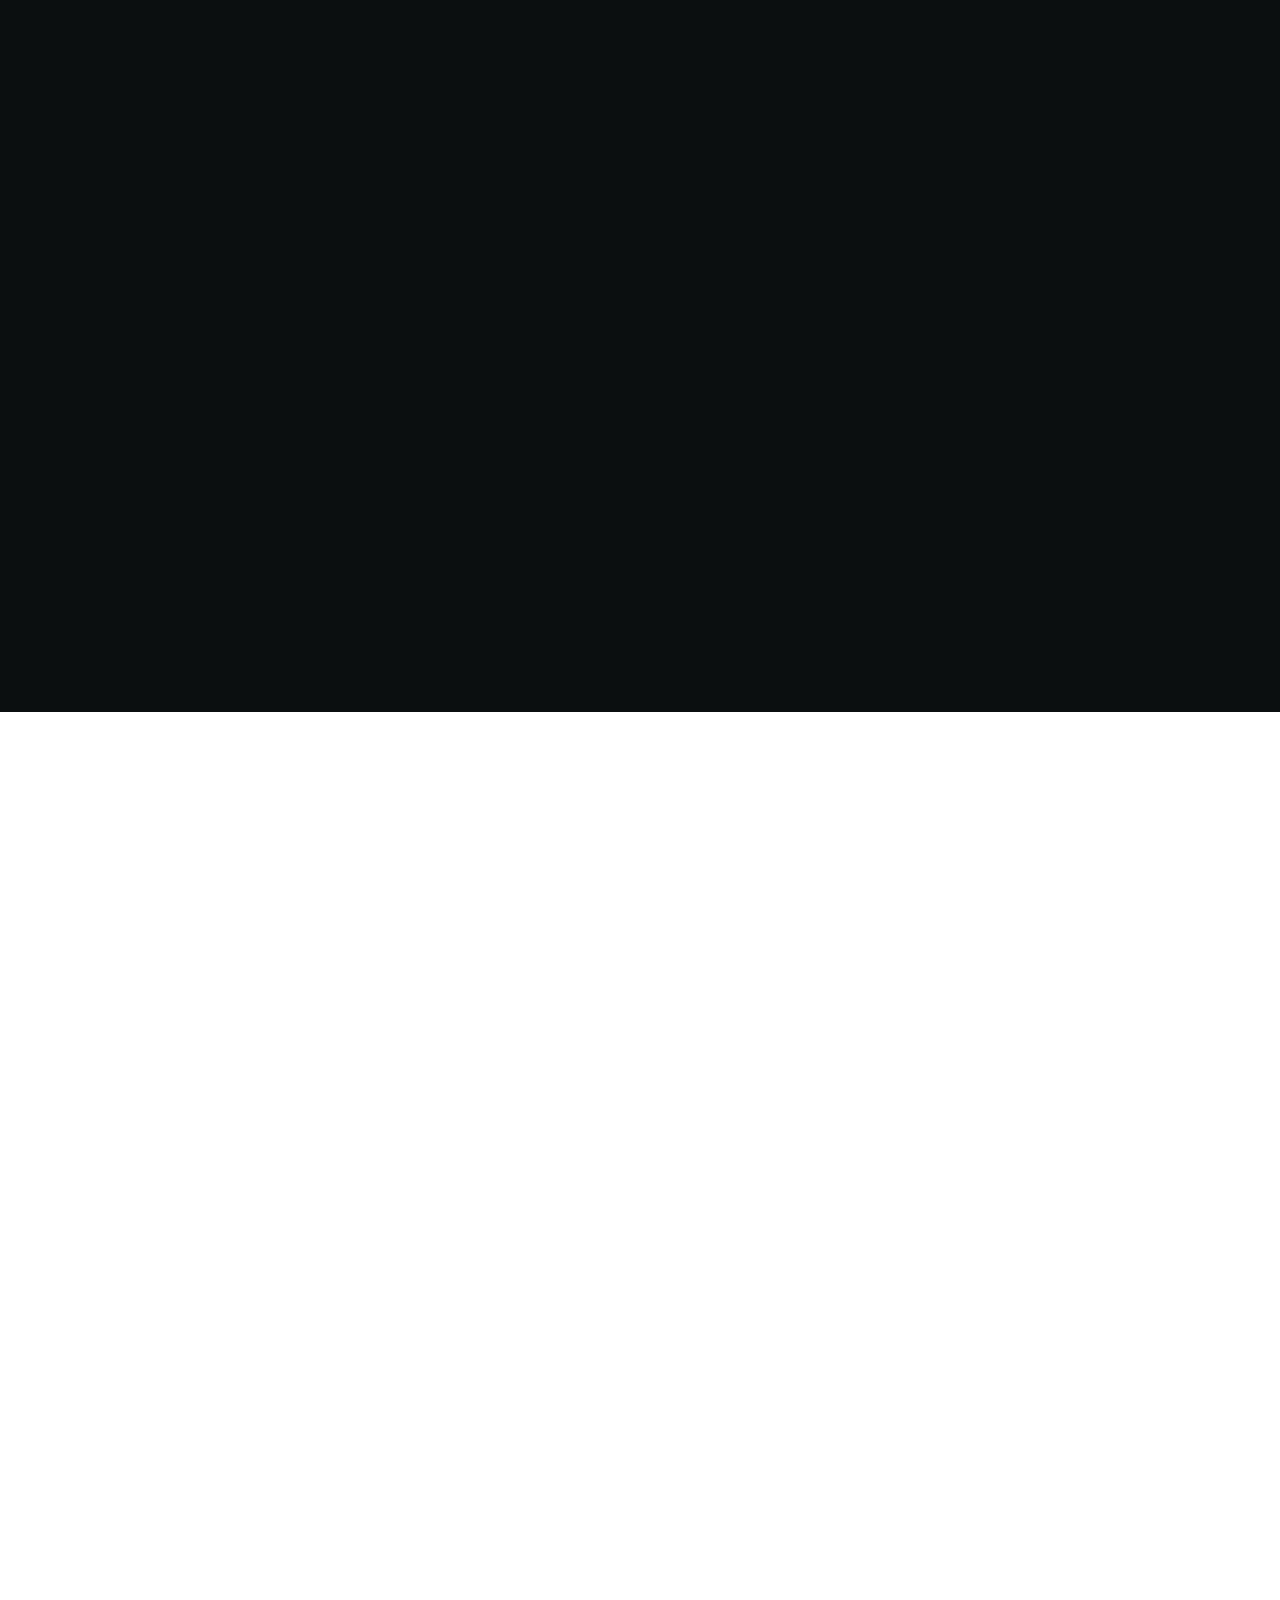
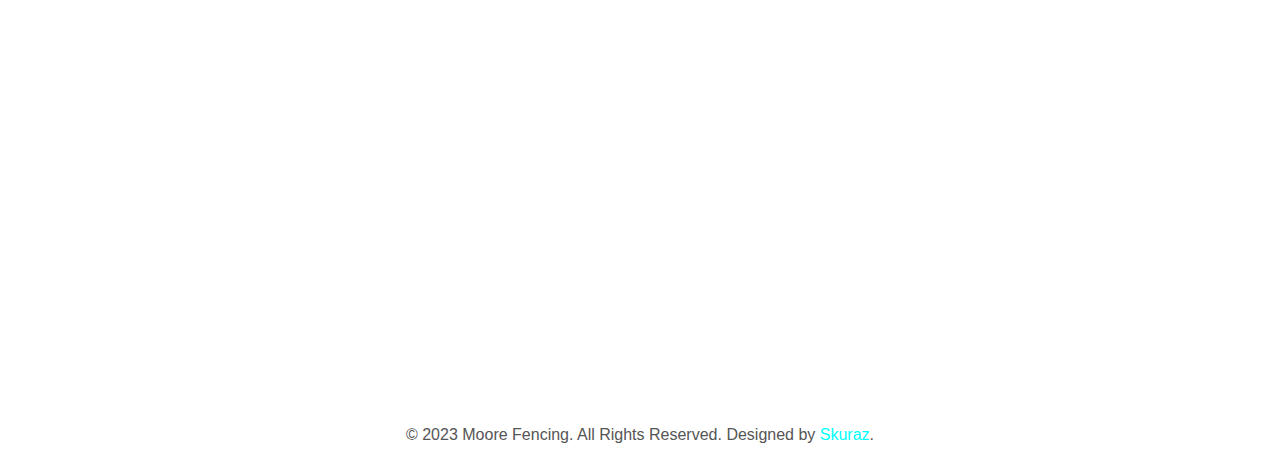
==== commit 8b4ebea9: "ADDDED" ====
--- a/about.html
+++ b/about.html
@@ -31,7 +31,9 @@
         <link rel="icon" type="image/png" href="img/favicon.ico">
         <!-- <link rel="stylesheet" href="css/contact.css"> -->
 
+      
     </head>
+
 
     <body>
         <!-- Spinner Start -->
@@ -129,11 +131,13 @@
         <!-- About Start -->
         <div class="container-fluid py-5">
             <div class="container py-5">
-                <div class="row g-5">
-                    <div class="col-lg-6 col-md-12 wow fadeInUp" data-wow-delay=".3s">
-                        <div class="about-img">
-                            <div class="rotate-left bg-dark"></div>
-                            <div class="rotate-right bg-dark"></div>
+
+
+                <div class="row g-5 LOKI" >
+                    <div class="col-xxl-4 col-lg-6 col-md-6 col-sm-12 wow fadeInUp" data-wow-delay=".3s">
+                        <div class="project-item">
+                            <div class="project-left bg-dark"></div>
+                            <div class="project-right bg-dark"></div>
                             <img src="img/about1.jpg" class="img-fluid h-100" alt="img">
                             <div class="bg-white experiences">
                                 <h1 class="display-3">10</h1>
@@ -201,6 +205,84 @@
                         </div>
                     </div>
                 </div>
+
+
+<!-- THOR -->
+<div class="row g-5 THOR">
+    <div class="col-lg-6 col-md-12 wow fadeInUp" data-wow-delay=".3s">
+        <div class="about-img">
+            <div class="rotate-left bg-dark"></div>
+            <div class="rotate-right bg-dark"></div>
+            <img src="img/about1.jpg" class="img-fluid h-100" alt="img">
+            <div class="bg-white experiences">
+                <h1 class="display-3">10</h1>
+                <h6 class="fw-bold">Years Of Experiences</h6>
+            </div>
+        </div>
+    </div>
+    <div class="col-lg-6 col-md-12 wow fadeInUp" data-wow-delay=".6s">
+        <div class="about-item overflow-hidden">
+            <h5 class="mb-2 px-3 py-1 text-dark rounded-pill d-inline-block border border-2 border-primary">About Moore Fencing</h5>
+            <h1 class="display-5 mb-2">Delivering World-Class Fencing Solutions Since 2012.</h1>
+            <p class="fs-5" style="text-align: justify;">At Moore Fencing we supply a wide range of fencing so you can be confident about finding the right style and solution for your home and garden in Hillsboro. We provide new construction, repairs, and installation based on budget, design, or finish. Our experienced team is hands-on, professional, and skilled and can offer guidance on all your fencing needs. To find out more or to see how we can help you, call us on +19712172394
+            </p>
+            <div class="row">
+                <div class="col-3">
+                    <div class="text-center">
+                        <div class="p-4 bg-dark rounded d-flex" style="align-items: center; justify-content: center;">
+                            <i class="fas fa-city fa-4x text-primary"></i>
+                        </div>
+                        <div class="my-2">
+                            <h5>Building</h5>
+                            <h5>Fencing</h5>
+                        </div>
+                    </div>
+                </div>
+                <div class="col-3">
+                    <div class="text-center">
+                        <div class="p-4 bg-dark rounded d-flex" style="align-items: center; justify-content: center;">
+                            <i class=" text-primary"><img src="img/residental.png" alt=""></i>
+                        </div>
+                        <div class="my-2">
+                            <!-- <h5>Commerical </h5>
+                            <h5>Fence</h5> -->
+                            <h5>Residential </h5>
+                            <h5>Fence</h5>
+                        </div>
+                    </div>
+                </div>
+                <div class="col-3">
+                    <div class="text-center">
+                        <div class="p-4 bg-dark rounded d-flex" style="align-items: center; justify-content: center;">
+                            <i class="fas fa-water fa-4x text-primary"></i>
+                        </div>
+                        <div class="my-2">
+                            <h5>Fence</h5>
+                            <h5> Staining</h5>
+                        </div>
+                    </div>
+                </div>
+                <div class="col-3">
+                    <div class="text-center">
+                        <div class="p-4 bg-dark rounded d-flex" style="align-items: center; justify-content: center;">
+                            <i class=" text-primary"><img src="img/commerical.png" alt=""></i>
+                        </div>
+                        <div class="my-2">
+                            <!-- <h5>Residential </h5>
+                            <h5>Fence</h5> -->
+                            <h5>Commerical </h5>
+                            <h5>Fence</h5>
+                        </div>
+                    </div>
+                </div>
+            </div>
+            <button type="button" class="btn btn-primary border-0 rounded-pill px-4 py-3 mt-5">Find Services</button>
+        </div>
+    </div>
+</div>
+
+<!--  -->
+
             </div>
         </div>
         <!-- About End -->
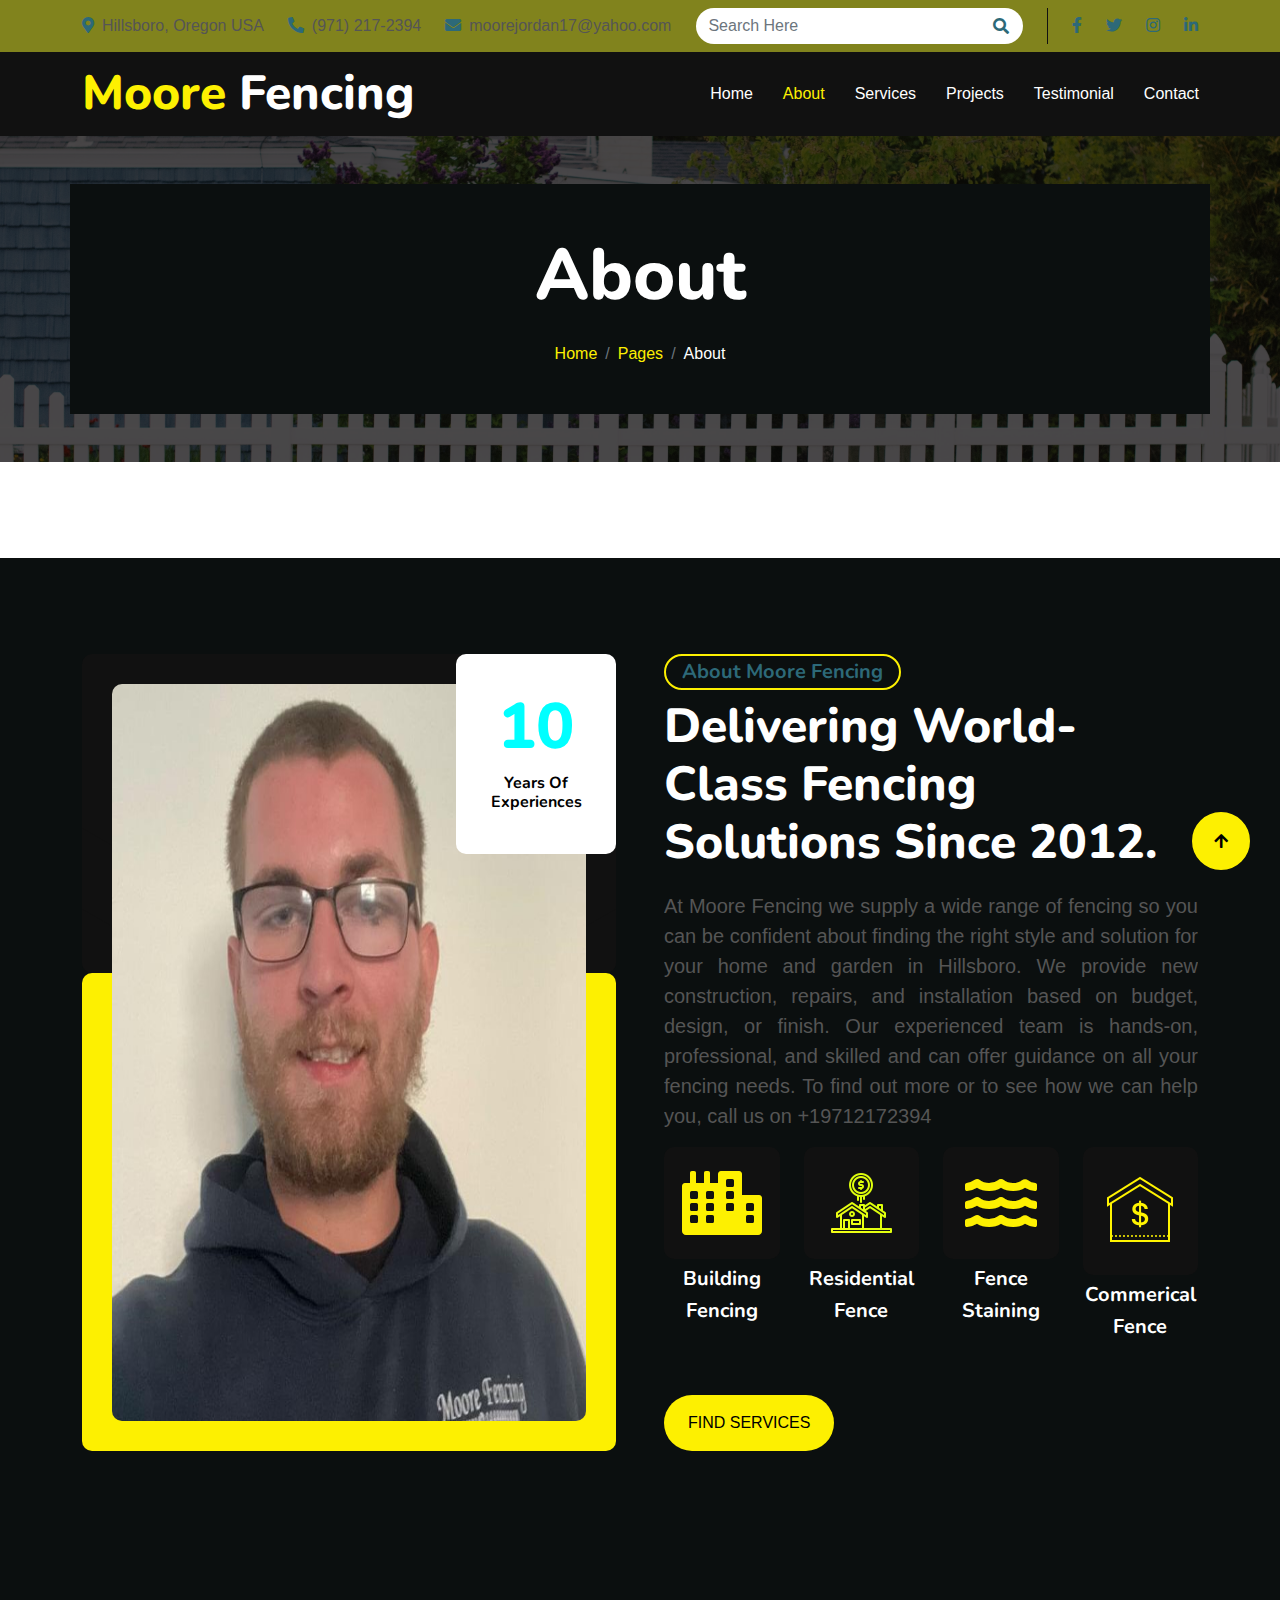
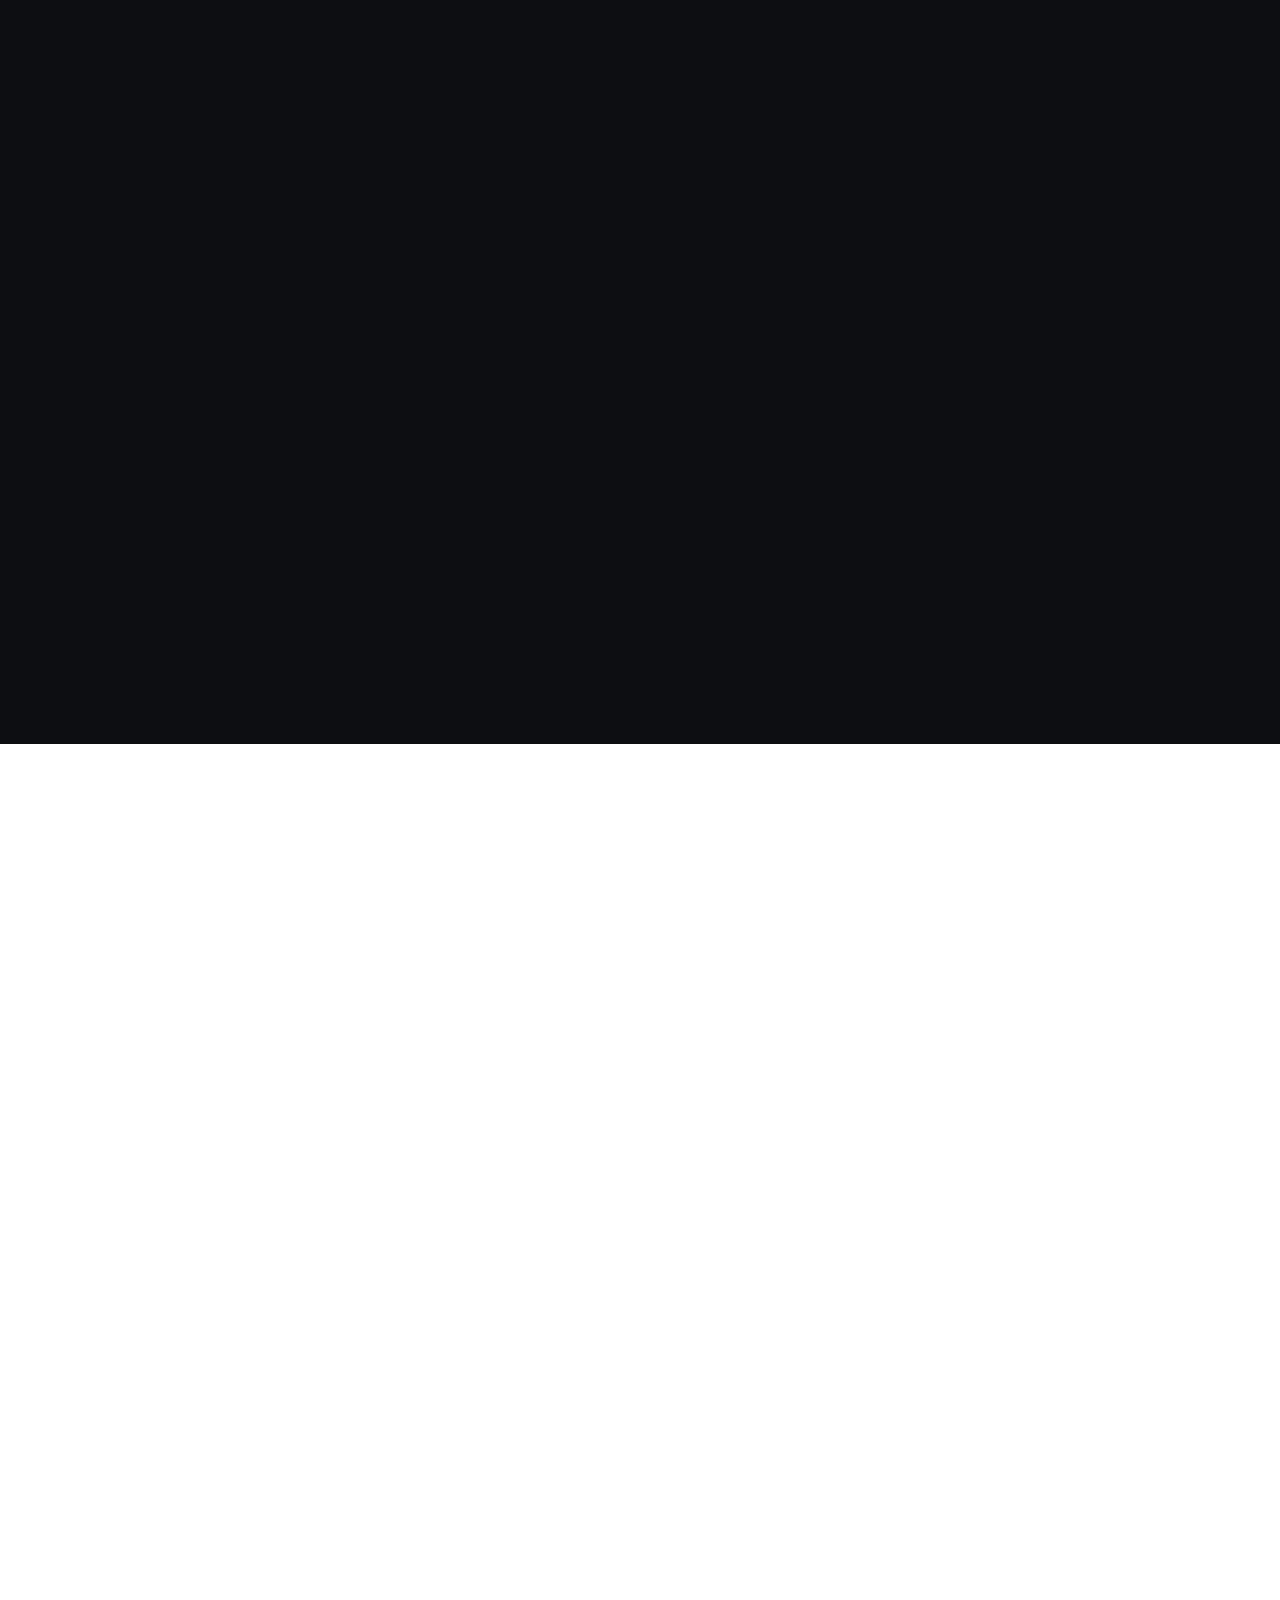
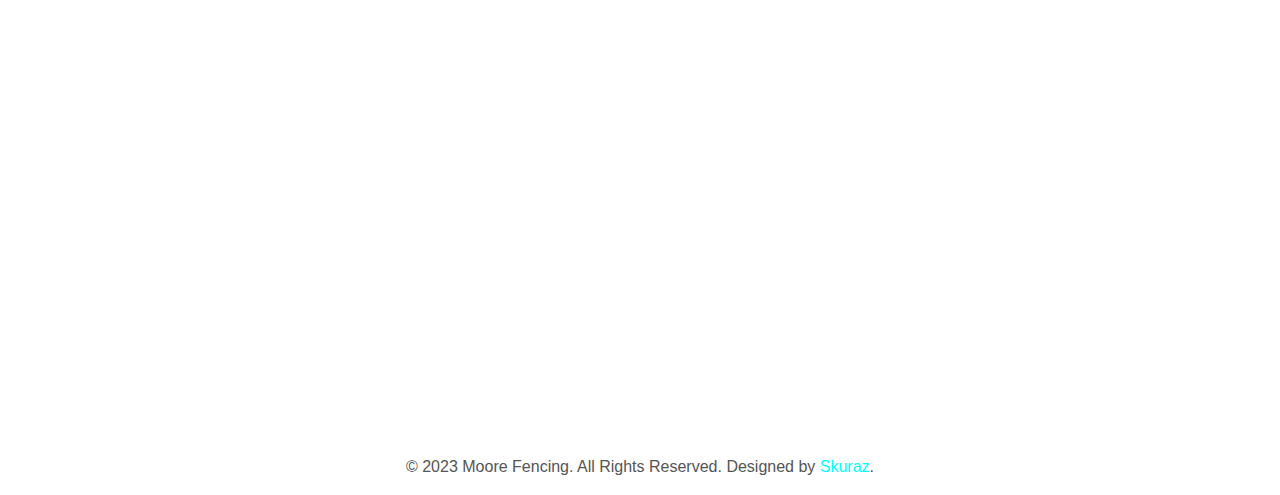
==== commit 28598567: "Website COMPLTEDDDDDD...." ====
--- a/about.html
+++ b/about.html
@@ -64,7 +64,7 @@
                         </div>
                     </div>
                     <div class="d-flex align-items-center justify-content-center topbar-icon">
-                        <a href="#" class="me-4"><i class="fab fa-facebook-f text-dark"></i></a>
+                        <a href="https://www.facebook.com/moorejordan17/" class="me-4"><i class="fab fa-facebook-f text-dark"></i></a>
                         <a href="#" class="me-4"><i class="fab fa-twitter text-dark"></i></a>
                         <a href="#" class="me-4"><i class="fab fa-instagram text-dark"></i></a>
                         <a href="#" class=""><i class="fab fa-linkedin-in text-dark"></i></a>
@@ -201,7 +201,7 @@
                                     </div>
                                 </div>
                             </div>
-                            <button type="button" class="btn btn-primary border-0 rounded-pill px-4 py-3 mt-5">Find Services</button>
+                            <a href="service.html"> <button type="button" class="btn btn-primary border-0 rounded-pill px-4 py-3 mt-5">Find Services</button></a>
                         </div>
                     </div>
                 </div>
@@ -276,7 +276,7 @@
                     </div>
                 </div>
             </div>
-            <button type="button" class="btn btn-primary border-0 rounded-pill px-4 py-3 mt-5">Find Services</button>
+            <a href="service.html"> <button type="button" class="btn btn-primary border-0 rounded-pill px-4 py-3 mt-5">Find Services</button></a>
         </div>
     </div>
 </div>
@@ -334,9 +334,9 @@
                         <div class="footer-item">
                             <h4 class="text-white fw-bold mb-4">Usefull Link</h4>
                             <div class="d-flex flex-column align-items-start">
-                                <a class="btn btn-link ps-0" href=""><i class="fa fa-check me-2"></i>About Us</a>
-                                <a class="btn btn-link ps-0" href=""><i class="fa fa-check me-2"></i>Contact Us</a>
-                                <a class="btn btn-link ps-0" href=""><i class="fa fa-check me-2"></i>Our Services</a>
+                                <a class="btn btn-link ps-0" href="about.html"><i class="fa fa-check me-2"></i>About Us</a>
+                                <a class="btn btn-link ps-0" href="contact.html"><i class="fa fa-check me-2"></i>Contact Us</a>
+                                <a class="btn btn-link ps-0" href="service.html"><i class="fa fa-check me-2"></i>Our Services</a>
                                 <a class="btn btn-link ps-0" href=""><i class="fa fa-check me-2"></i>Terms & Condition</a>
                             </div>
                         </div>
@@ -345,10 +345,10 @@
                         <div class="footer-item">
                             <h4 class="text-white fw-bold mb-4">Services</h4>
                             <div class="d-flex flex-column align-items-start">
-                                <a class="btn btn-link ps-0" href=""><i class="fa fa-check me-2"></i>Bamboo Fences</a>
-                                <a class="btn btn-link ps-0" href=""><i class="fa fa-check me-2"></i>Concrete Fences</a>
-                                <a class="btn btn-link ps-0" href=""><i class="fa fa-check me-2"></i>Farm Fences</a>
-                                <a class="btn btn-link ps-0" href=""><i class="fa fa-check me-2"></i>Gabion Fences</a>
+                                <a class="btn btn-link ps-0" href="service.html"><i class="fa fa-check me-2"></i>Bamboo Fences</a>
+                                <a class="btn btn-link ps-0" href="service.html"><i class="fa fa-check me-2"></i>Concrete Fences</a>
+                                <a class="btn btn-link ps-0" href="service.html"><i class="fa fa-check me-2"></i>Farm Fences</a>
+                                <a class="btn btn-link ps-0" href="service.html"><i class="fa fa-check me-2"></i>Gabion Fences</a>
                             </div>
                             
                         </div>
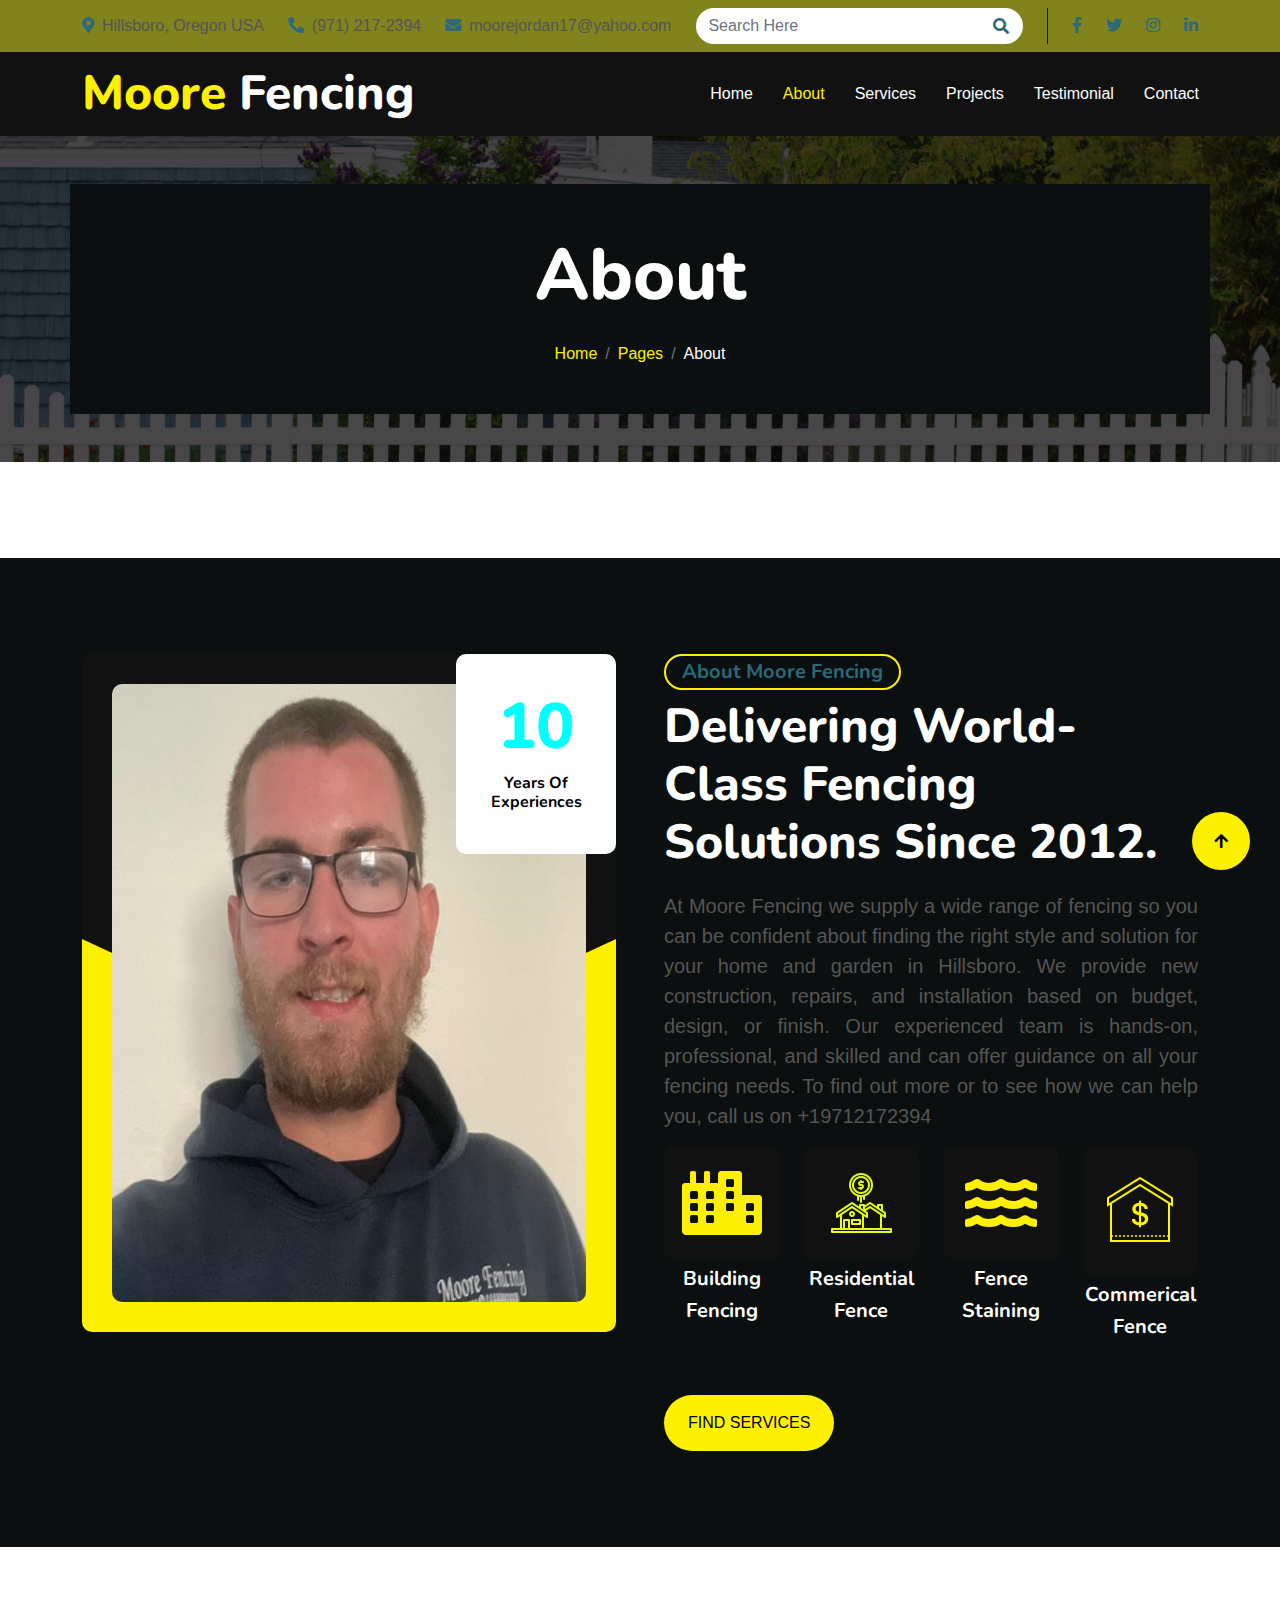
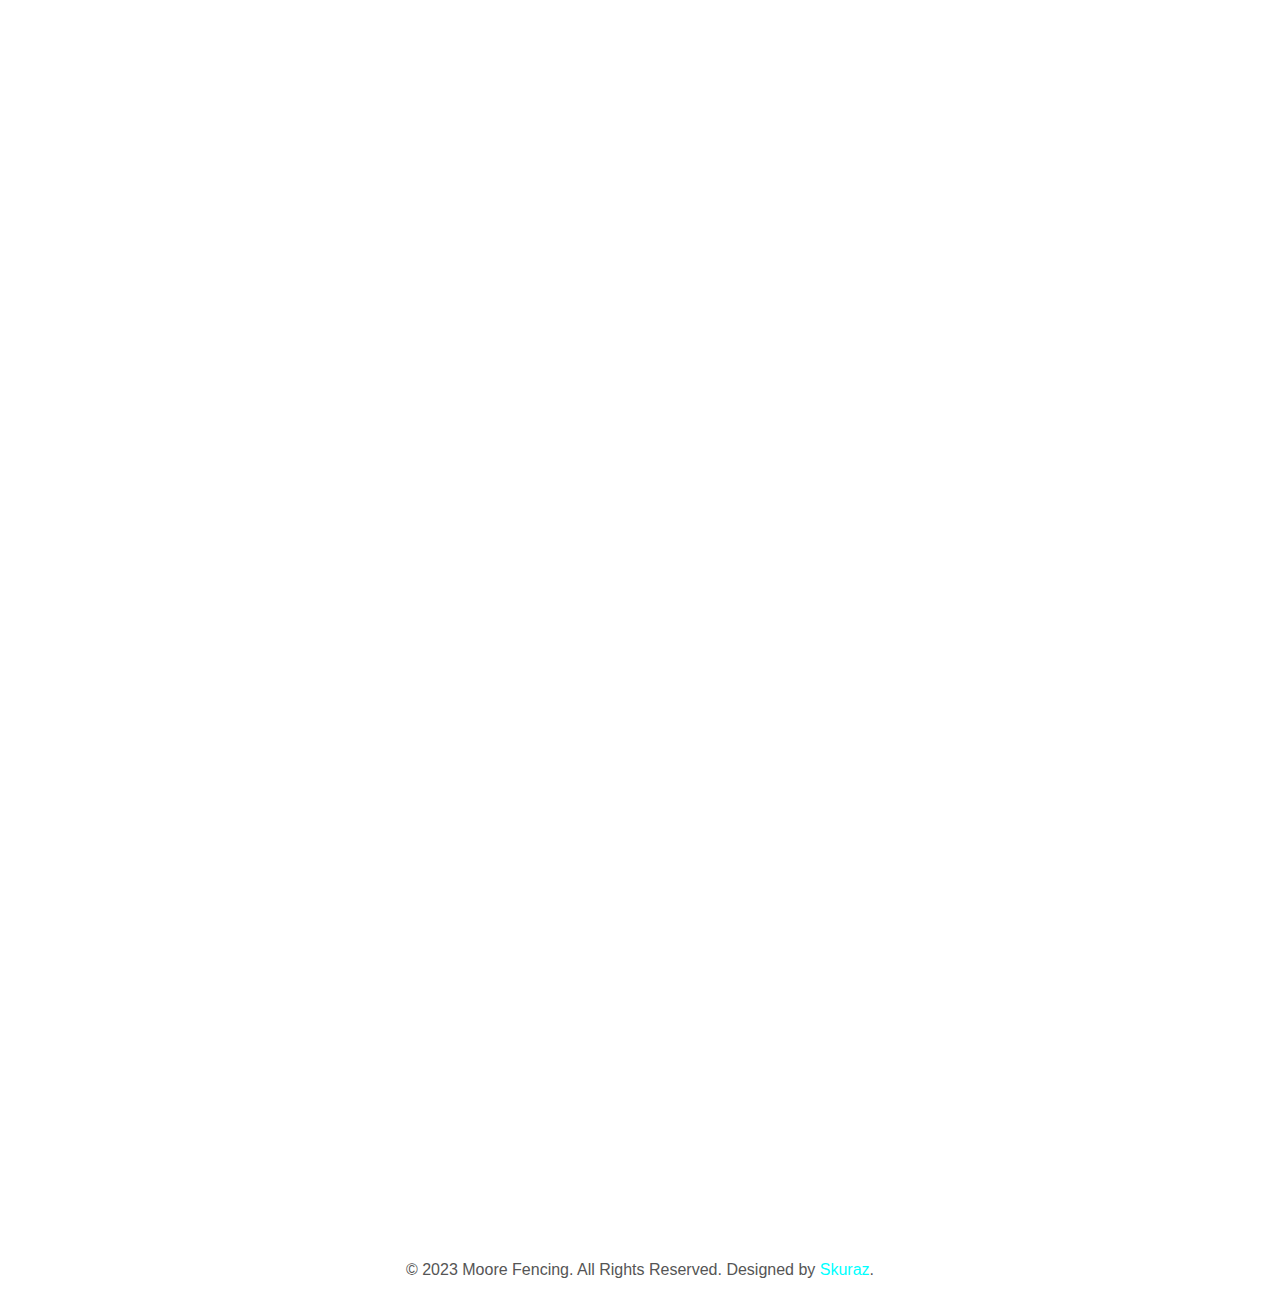
==== commit 1282ccd7: "AVENGRES ASSEMBLE" ====
--- a/about.html
+++ b/about.html
@@ -5,6 +5,8 @@
         <meta charset="utf-8">
         <title>Moore Fencing</title>
         <meta content="width=device-width, initial-scale=1.0" name="viewport">
+        <meta name="author" content="Skuraz">
+		<meta name="robots" content="index, follow">
         <meta content="" name="keywords">
         <meta content="" name="description">
 
--- a/css/style.css
+++ b/css/style.css
@@ -997,6 +997,15 @@
     margin-right: -15px;
     margin-left: -15px;
 }
+@media (max-width: 992px) {
+
+
+    .experiences {
+        width: 132px;
+        height: 170px;}
+}
+
+
 
 @media (max-width: 950px) {
     
@@ -1020,4 +1029,18 @@
 p {
     text-align: center;
     padding-top: 12px;
-}+}
+
+@media (min-width: 992px) {
+
+    .LOKI{
+        display: none;
+    }
+}
+@media (max-width: 992px) {
+    .THOR{
+        display: none;
+    }
+}
+
+
